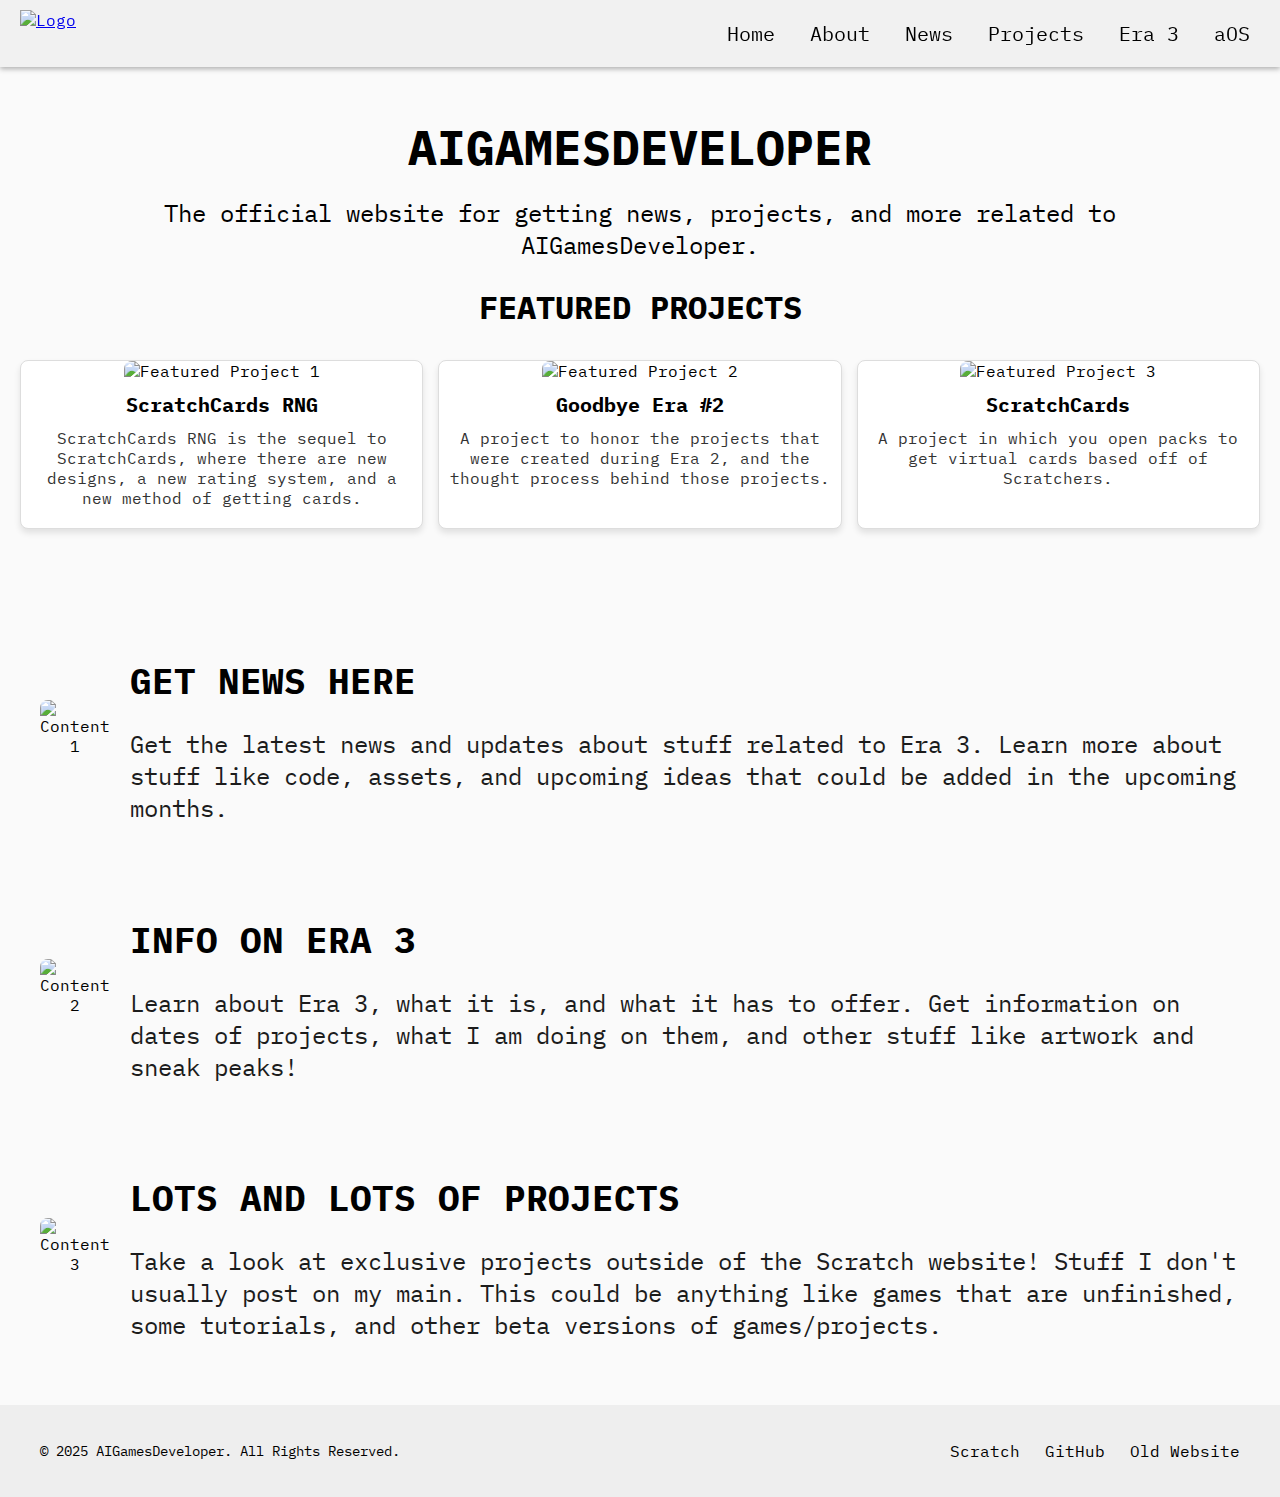
==== index.html @ fb508757 "🚕🏸 Updated with Glitch" ====
<!DOCTYPE html>
<html lang="en">
  <head>
    <meta charset="UTF-8" />
    <meta name="viewport" content="width=device-width, initial-scale=1.0" />
    <meta http-equiv="X-UA-Compatible" content="ie=edge" />
    <title>AI</title>
    <link
      rel="icon"
      href="https://cdn.glitch.global/9b9c6de4-c316-4a6b-9a9b-385af21a6910/AI%CC%88%20logo%20(PFP).png?v=1735853536959"
      type="image/png"
    />
    <link rel="preconnect" href="https://fonts.googleapis.com" />
    <link rel="preconnect" href="https://fonts.gstatic.com" crossorigin />
    <link
      href="https://fonts.googleapis.com/css2?family=IBM+Plex+Mono:ital,wght@0,100;0,200;0,300;0,400;0,500;0,600;0,700;1,100;1,200;1,300;1,400;1,500;1,600;1,700&display=swap"
      rel="stylesheet"
    />
    <link rel="stylesheet" href="styles.css" />
  </head>
  <body>
    <!-- navbar content -->
    <nav class="navbar ibm-plex-mono-semibold">
      <div class="navbar-container">
        <a href="/">
          <img
            src="https://cdn.glitch.global/9b9c6de4-c316-4a6b-9a9b-385af21a6910/AI%CC%88%20logo%20(PFP).png?v=1735853536959"
            alt="Logo"
          />
        </a>
        <button class="navbar-toggler" id="navbar-toggler">&#9776;</button>
        <div class="navbar-links" id="navbar-links">
          <a href="/" class="nav-link">Home</a>
          <a href="/about" class="nav-link">About</a>
          <a href="/news" class="nav-link">News</a>
          <a href="/projects" class="nav-link">Projects</a>
          <a href="/era3" class="nav-link">Era 3</a>
          <a href="/aspectos" class="nav-link">aOS</a>
        </div>
      </div>
    </nav>
    <!-- Main content -->
    <div class="container">
      <h1 class="main-title ibm-plex-mono-bold">AIGAMESDEVELOPER</h1>
      <p class="text-center ibm-plex-mono-regular">
        The official website for getting news, projects, and more related to AIGamesDeveloper.
      </p>

      <div class="project-headers-space">
        <h3 class="subtitle ibm-plex-mono-semibold">FEATURED PROJECTS</h3>
      </div>

      <!--featured projects grid-->
      <div class="image-grid">
        <!-- Image 1 -->
        <div class="image-card">
          <img
            src="https://uploads.scratch.mit.edu/get_image/project/1056606125_292x219.png"
            alt="Featured Project 1"
          />
          <h4>ScratchCards RNG</h4>
          <p>
            ScratchCards RNG is the sequel to ScratchCards, where there are new designs, a new rating system, and a new method of getting cards.
          </p>
        </div>
       

        <!-- Image 2 -->
        <div class="image-card">
          <img
            src="https://uploads.scratch.mit.edu/get_image/project/1035321877_292x219.png"
            alt="Featured Project 2"
          />
          <h4>Goodbye Era #2</h4>
          <p>
            A project to honor the projects that were created during Era 2, and the thought process behind those projects.
          </p>
        </div> 
        
        <!-- Image 3 -->
        <div class="image-card">
          <img
            src="https://uploads.scratch.mit.edu/get_image/project/883943137_292x219.png"
            alt="Featured Project 3"
          />
          <h4>ScratchCards</h4>
          <p>A project in which you open packs to get virtual cards based off of Scratchers.</p>
        </div>
      </div>
      <!-- Content Section -->
      <br>
      <br>
      <div class="content-section">
        <img
          src="https://aidev.weebly.com/uploads/1/5/0/0/150035214/published/screenshot-2024-08-06-155437.png?1723010126"
          alt="Content 1"
        />
        <div class="content-text">
          <h4>GET NEWS HERE</h4>
          <p>
            Get the latest news and updates about stuff related to Era 3. Learn
            more about stuff like code, assets, and upcoming ideas that could be
            added in the upcoming months.
          </p>
        </div>
      </div>

      <div class="content-section reverse">
        <div class="content-text">
          <h4>INFO ON ERA 3</h4>
          <p>
            Learn about Era 3, what it is, and what it has to offer. Get
            information on dates of projects, what I am doing on them, and other
            stuff like artwork and sneak peaks!
          </p>
        </div>
        <img
          src="https://cdn.glitch.global/9b9c6de4-c316-4a6b-9a9b-385af21a6910/the-golden-era.png?v=1735446329454"
          alt="Content 2"
        />
      </div>

      <div class="content-section">
        <img
          src="https://cdn.glitch.global/9b9c6de4-c316-4a6b-9a9b-385af21a6910/hidden-projects%20(1).png?v=1735446326213"
          alt="Content 3"
        />
        <div class="content-text">
          <h4>LOTS AND LOTS OF PROJECTS</h4>
          <p>
            Take a look at exclusive projects outside of the Scratch website!
            Stuff I don't usually post on my main. This could be anything like
            games that are unfinished, some tutorials, and other beta versions
            of games/projects.
          </p>
        </div>
      </div>
    </div>

    <!-- Footer -->
    <footer>
      <div class="footer-container">
        <div class="footer-left">
          <p>&copy; 2025 AIGamesDeveloper. All Rights Reserved.</p>
        </div>
        <div class="footer-right">
          <ul class="social-links">
            <li>
              <a
                href="https://scratch.mit.edu/users/AIGamesDeveloper"
                target="_blank"
                aria-label="Scratch"
                >Scratch</a
              >
            </li>
            <li>
              <a
                href="https://github.com/themagicalbanana"
                target="_blank"
                aria-label="GitHub"
                >GitHub</a
              >
            </li>
            <li>
              <a
                href="https://aidev.weebly.com"
                target="_blank"
                aria-label="Weebly"
                >Old Website</a
              >
            </li>
          </ul>
        </div>
      </div>
    </footer>
    <script src="script.js"></script>
  </body>
</html>
---- styles.css ----
/* General Styles */
body {
  margin: 0;
  font-family: "IBM Plex Mono", serif;
  background-color: #fafafa;
  display: flex;
  flex-direction: column;
  min-height: 100vh;
}

.container {
  text-align: center;
  padding: 20px;
  flex: 1;
}

.main-title {
  font-size: 48px;
  text-align: center;
  margin-bottom: 10px;
  line-height: 1.2;
}

.text-center {
  font-size: 24px;
  max-width: 90%;
  margin: 0 auto;
  padding: 10px;
  margin-bottom: -25px;
}

.subtitle {
  font-size: 32px;
  margin-top: 40px;
}

.image-grid {
  display: grid;
  grid-template-columns: repeat(3, 1fr); /* 3 columns by default */
  gap: 15px; /* Space between items */
  justify-content: center; /* Center the grid content */
  margin: 20px 0;
}

.image-card {
  text-align: center;
  border: 1px solid #ddd;
  border-radius: 8px;
  overflow: hidden;
  background-color: #fff;
  box-shadow: 0 4px 6px rgba(0, 0, 0, 0.1); /* Subtle shadow */
}

.image-card img {
  width: 100%; /* Full width inside the card */
  border-radius: 8px 8px 0 0; /* Rounded top corners */
}

.image-card h4 {
  font-size: 20px;
  margin: 10px 0;
}

.image-card p {
  font-size: 16px;
  color: #333;
  margin: 0 10px 20px;
}

/* Navbar Styles */
.navbar {
  background-color: #f1f1f1;
  padding: 10px 20px;
  display: flex;
  justify-content: space-between;
  align-items: center;
  position: sticky;
  top: 0;
  z-index: 1000; /* Ensure the navbar is always on top */
  box-shadow: 0 2px 5px rgba(0, 0, 0, 0.3);
}

.navbar-container {
  display: flex;
  justify-content: space-between;
  width: 100%;
}

.navbar-brand img {
  width: 45px;
}

.navbar-links {
  display: flex;
  gap: 15px;
}

.nav-link {
  color: #000;
  text-decoration: none;
  font-size: 20px;
  padding: 10px;
  border-radius: 4px;
  transition: background-color 0.3s ease;
}

.nav-link:hover {
  color: #007bff;
}

/* Navbar Mobile Styles */
.navbar-toggler {
  display: none;
  font-size: 1.5rem;
  background: none;
  border: none;
  cursor: pointer;
  color: #000000;
}

@media (max-width: 768px) {
  .navbar-links {
    display: none;
    flex-direction: column;
    gap: 10px;
    background-color: #f1f1f1;
    padding: 10px;
    position: absolute;
    top: 100%;
    right: 0;
    width: 100%;
    border-radius: 0 0 8px 8px;
  }

  .navbar-links.open {
    display: block;
  }

  .navbar-toggler {
    display: block;
    color: #000000;
  }

  .navbar-links {
    text-align: center;
  }
}

/* Footer Styles */
footer {
  background-color: #eeeeee;
  color: #000000;
  padding: 20px 0;
  margin-top: auto; /* Push footer to the bottom */
}

.footer-container {
  display: flex;
  justify-content: space-between;
  align-items: center;
  max-width: 1200px;
  margin: 0 auto;
  padding: 0 20px;
}

.footer-left {
  font-size: 14px;
}

.social-links {
  list-style: none;
  padding: 0;
  display: flex;
  gap: 25px;
}

.social-links a {
  color: #000;
  text-decoration: none;
}

.social-links a:hover {
  color: #007bff;
}

@media (max-width: 768px) {
  .footer-container {
    flex-direction: column;
    text-align: center;
  }

  .social-links {
    margin-top: 10px;
  }
}

/* Content Section Styles */
.content-section {
  display: flex;
  flex-wrap: wrap;
  align-items: center;
  gap: 20px;
  margin: 20px;
}

.content-section img {
  max-width: 100%;
  border-radius: 8px;
}

.content-text {
  max-width: 100%;
  text-align: left;
}

.content-text h4 {
  font-size: 36px;
  margin-bottom: 10px;
}

.content-text p {
  font-size: 24px;
  color: #1c1c1c;
}

/* Reverse layout for alternating rows */
.content-section.reverse {
  flex-direction: column-reverse;
}

@media (min-width: 768px) {
  .content-section {
    flex-wrap: nowrap;
  }

  .content-section.reverse {
    flex-direction: row-reverse;
  }
}

.navbar-container img {
  width: 45px; /* Set the width to 500 pixels */
  height: auto; /* Maintain the aspect ratio */
}

/* Projects Page Styles */
.projects-grid {
  display: grid;
  grid-template-columns: repeat(5, 1fr); /* 4 projects per row */
  gap: 20px;
  margin: 25px auto;
  max-width: 1200px;
}

.project-card {
  text-align: center;
  border: 1px solid #ddd; /* Optional: adds a light border */
  border-radius: 8px; /* Rounded corners */
  overflow: hidden;
  background-color: #fff;
  box-shadow: 0 4px 6px rgba(0, 0, 0, 0.1); /* Subtle shadow */
}

.project-card img {
  width: 100%; /* Full width of the card */
  height: auto; /* Maintain aspect ratio */
  display: block;
}

.project-card h4 {
  font-size: 18px;
  color: #333;
  margin: 10px 0;
}

/* Responsive Adjustments */
@media (max-width: 1024px) {
  .projects-grid {
    grid-template-columns: repeat(3, 1fr); /* 3 projects per row */
  }
}

@media (max-width: 768px) {
  .projects-grid {
    grid-template-columns: repeat(2, 1fr); /* 2 projects per row */
  }
}

@media (max-width: 480px) {
  .projects-grid {
    grid-template-columns: 1fr; /* 1 project per row */
  }
}

/* Themed Button Styles */
.themed-button {
  font-family: "IBM Plex Mono", monospace;
  font-size: 16px;
  color: #fff;
  background-color: #000000; /* Primary blue */
  border: none;
  border-radius: 8px;
  padding: 10px 20px;
  cursor: pointer;
  transition: background-color 0.3s ease, transform 0.2s ease;
  box-shadow: 0 4px 6px rgba(0, 0, 0, 0.1); /* Subtle shadow */
}

.themed-button:hover {
  background-color: #000000;
  transform: translateY(-2px); /* Slight lift effect */
}

.themed-button:active {
  background-color: #000000; /* Even darker blue on click */
  transform: translateY(0); /* Reset lift effect */
}

.themed-button:focus {
  outline: none;
  box-shadow: 0 0 0 3px rgba(0, 123, 255, 0.5); /* Accessible focus ring */
}

.button-container {
  display: flex;
  justify-content: center;
  align-items: center;
  height: 20vh; /* Adjust as needed to center within a section */
}

/* Responsive Adjustments */
@media (max-width: 768px) {
  .main-title {
    font-size: 36px;
  }

  .text-center {
    font-size: 20px;
  }

  .subtitle {
    font-size: 28px;
    margin-top: 30px;
  }

  .image-grid {
    grid-template-columns: repeat(2, 1fr);
    gap: 10px;
  }

  .container {
    padding: 10px;
  }
}

@media (max-width: 480px) {
  .main-title {
    font-size: 28px;
  }

  .text-center {
    font-size: 18px;
  }

  .subtitle {
    font-size: 24px;
  }

  .image-grid {
    grid-template-columns: 1fr;
  }

  .image-card {
    margin: 10px 0;
  }
}
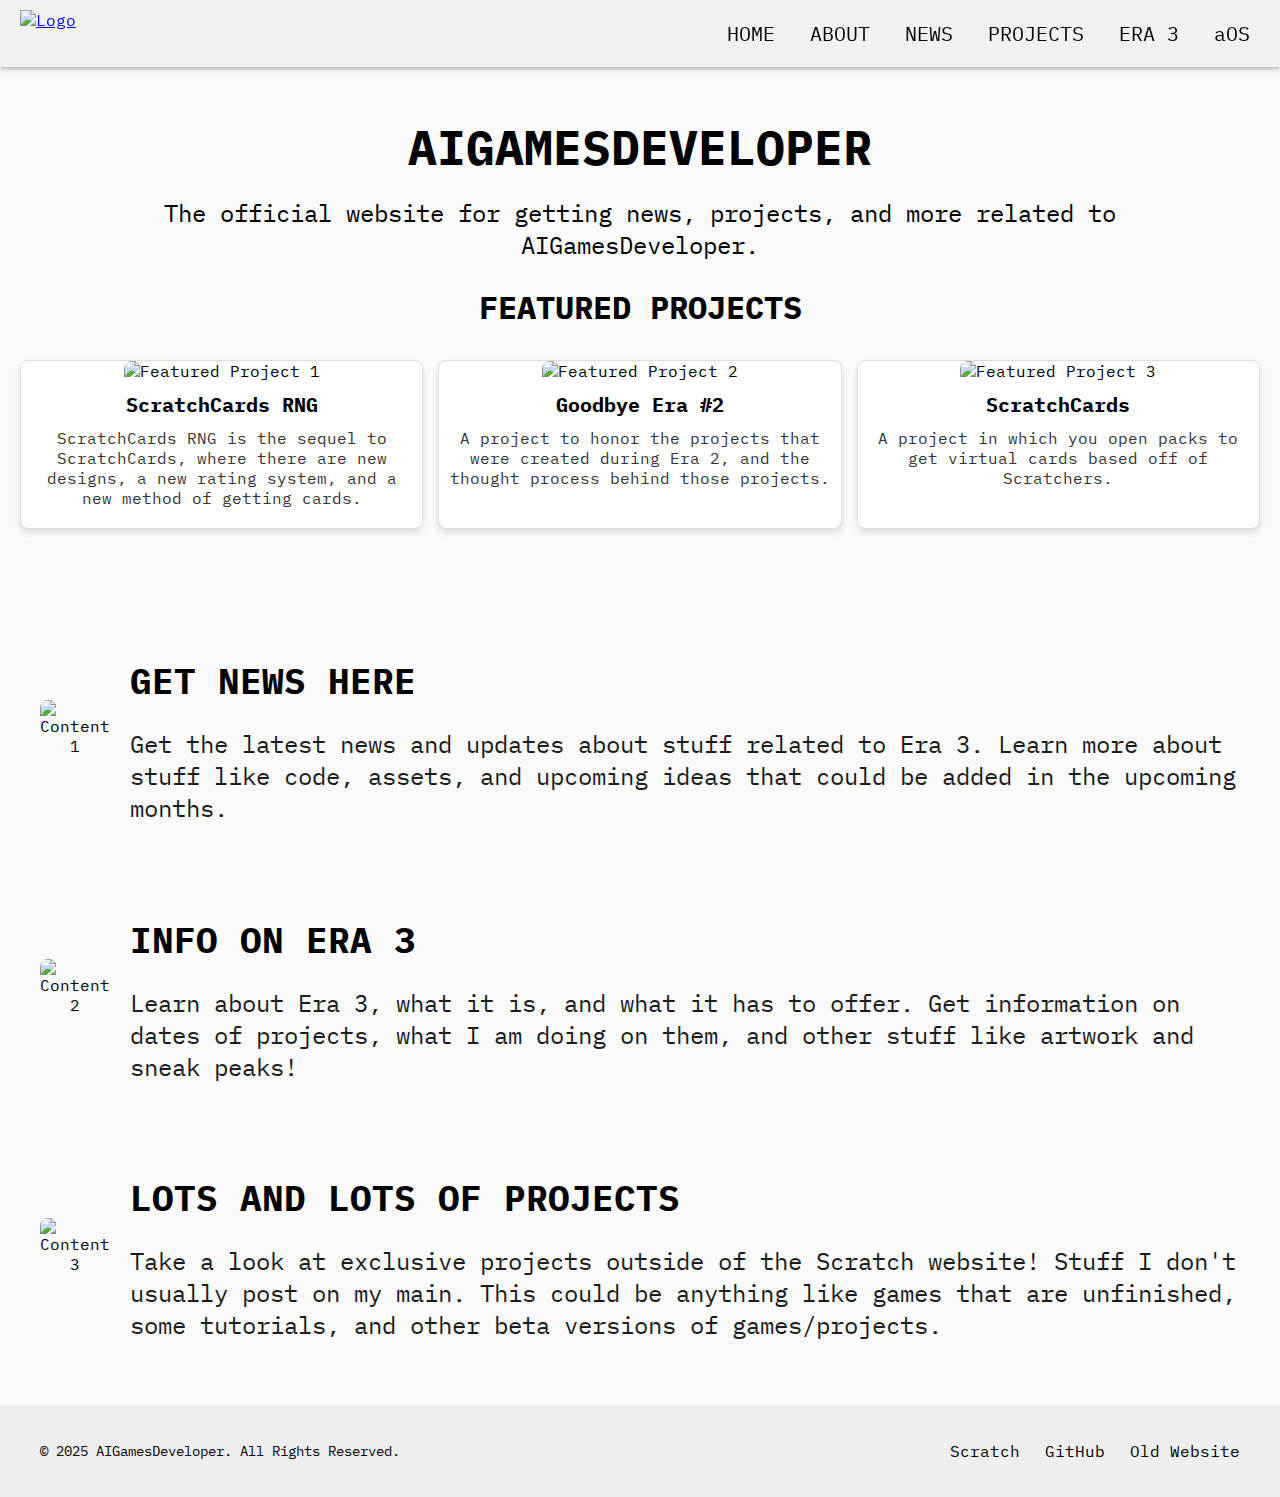
==== commit 14392dd9: "Changed the writing in the navbar to all caps." ====
--- a/index.html
+++ b/index.html
@@ -16,7 +16,7 @@
       href="https://fonts.googleapis.com/css2?family=IBM+Plex+Mono:ital,wght@0,100;0,200;0,300;0,400;0,500;0,600;0,700;1,100;1,200;1,300;1,400;1,500;1,600;1,700&display=swap"
       rel="stylesheet"
     />
-    <link rel="stylesheet" href="styles.css" />
+    <link rel="stylesheet" href="/styles.css" />
   </head>
   <body>
     <!-- navbar content -->
@@ -30,11 +30,11 @@
         </a>
         <button class="navbar-toggler" id="navbar-toggler">&#9776;</button>
         <div class="navbar-links" id="navbar-links">
-          <a href="/" class="nav-link">Home</a>
-          <a href="/about" class="nav-link">About</a>
-          <a href="/news" class="nav-link">News</a>
-          <a href="/projects" class="nav-link">Projects</a>
-          <a href="/era3" class="nav-link">Era 3</a>
+          <a href="/" class="nav-link">HOME</a>
+          <a href="/about" class="nav-link">ABOUT</a>
+          <a href="/news" class="nav-link">NEWS</a>
+          <a href="/projects" class="nav-link">PROJECTS</a>
+          <a href="/era3" class="nav-link">ERA 3</a>
           <a href="/aspectos" class="nav-link">aOS</a>
         </div>
       </div>
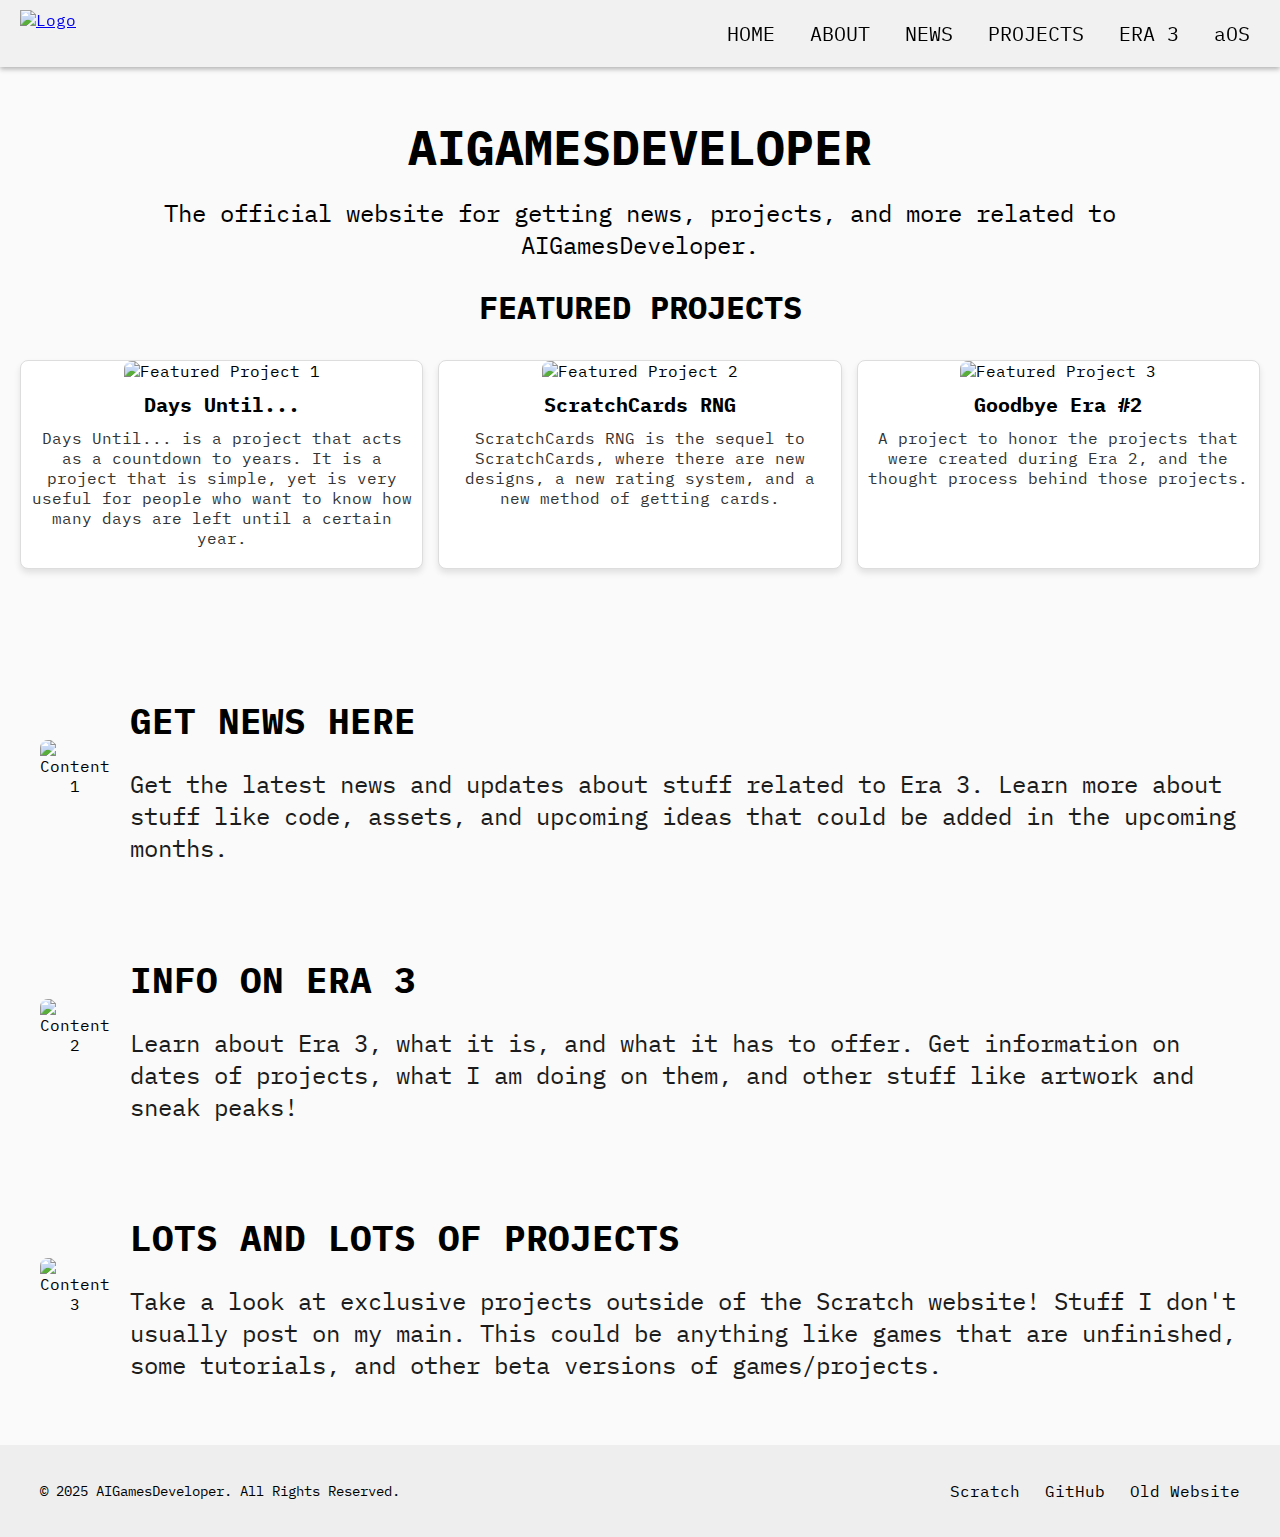
==== commit fcf54c0a: "Tried to change the nav-bar on both contact pages (didn't work so I guess I'll keep trying), with th" ====
--- a/index.html
+++ b/index.html
@@ -55,12 +55,12 @@
         <!-- Image 1 -->
         <div class="image-card">
           <img
-            src="https://uploads.scratch.mit.edu/get_image/project/1056606125_292x219.png"
+            src="https://uploads.scratch.mit.edu/get_image/project/1128346206_292x219.png"
             alt="Featured Project 1"
           />
-          <h4>ScratchCards RNG</h4>
+          <h4>Days Until...</h4>
           <p>
-            ScratchCards RNG is the sequel to ScratchCards, where there are new designs, a new rating system, and a new method of getting cards.
+            Days Until... is a project that acts as a countdown to years. It is a project that is simple, yet is very useful for people who want to know how many days are left until a certain year.
           </p>
         </div>
        
@@ -68,23 +68,23 @@
         <!-- Image 2 -->
         <div class="image-card">
           <img
-            src="https://uploads.scratch.mit.edu/get_image/project/1035321877_292x219.png"
+            src="https://uploads.scratch.mit.edu/get_image/project/1056606125_292x219.png"
             alt="Featured Project 2"
           />
-          <h4>Goodbye Era #2</h4>
+          <h4>ScratchCards RNG</h4>
           <p>
-            A project to honor the projects that were created during Era 2, and the thought process behind those projects.
+            ScratchCards RNG is the sequel to ScratchCards, where there are new designs, a new rating system, and a new method of getting cards.
           </p>
         </div> 
         
         <!-- Image 3 -->
         <div class="image-card">
           <img
-            src="https://uploads.scratch.mit.edu/get_image/project/883943137_292x219.png"
+            src="https://uploads.scratch.mit.edu/get_image/project/1035321877_292x219.png"
             alt="Featured Project 3"
           />
-          <h4>ScratchCards</h4>
-          <p>A project in which you open packs to get virtual cards based off of Scratchers.</p>
+          <h4>Goodbye Era #2</h4>
+          <p> A project to honor the projects that were created during Era 2, and the thought process behind those projects.</p>
         </div>
       </div>
       <!-- Content Section -->
--- a/styles.css
+++ b/styles.css
@@ -374,3 +374,42 @@
     margin: 10px 0;
   }
 }
+
+/* Contact Form Styles */
+.contact-form {
+  max-width: 500px;
+  margin: 40px auto;
+  padding: 20px;
+  background-color: #fff;
+  border-radius: 8px;
+  box-shadow: 0 4px 6px rgba(0, 0, 0, 0.1);
+  text-align: center;
+}
+
+.contact-form input,
+.contact-form textarea {
+  width: 100%;
+  padding: 12px;
+  margin: 10px 0;
+  border: 1px solid #ddd;
+  border-radius: 5px;
+  font-size: 16px;
+  font-family: "IBM Plex Mono", monospace;
+}
+
+.contact-form input:focus,
+.contact-form textarea:focus {
+  border-color: #007bff;
+  outline: none;
+  box-shadow: 0 0 5px rgba(0, 123, 255, 0.5);
+}
+
+.captcha-container {
+  margin: 15px 0;
+}
+
+/* Adjust button styling to match website */
+.contact-form button {
+  width: 100%;
+  padding: 12px;
+}